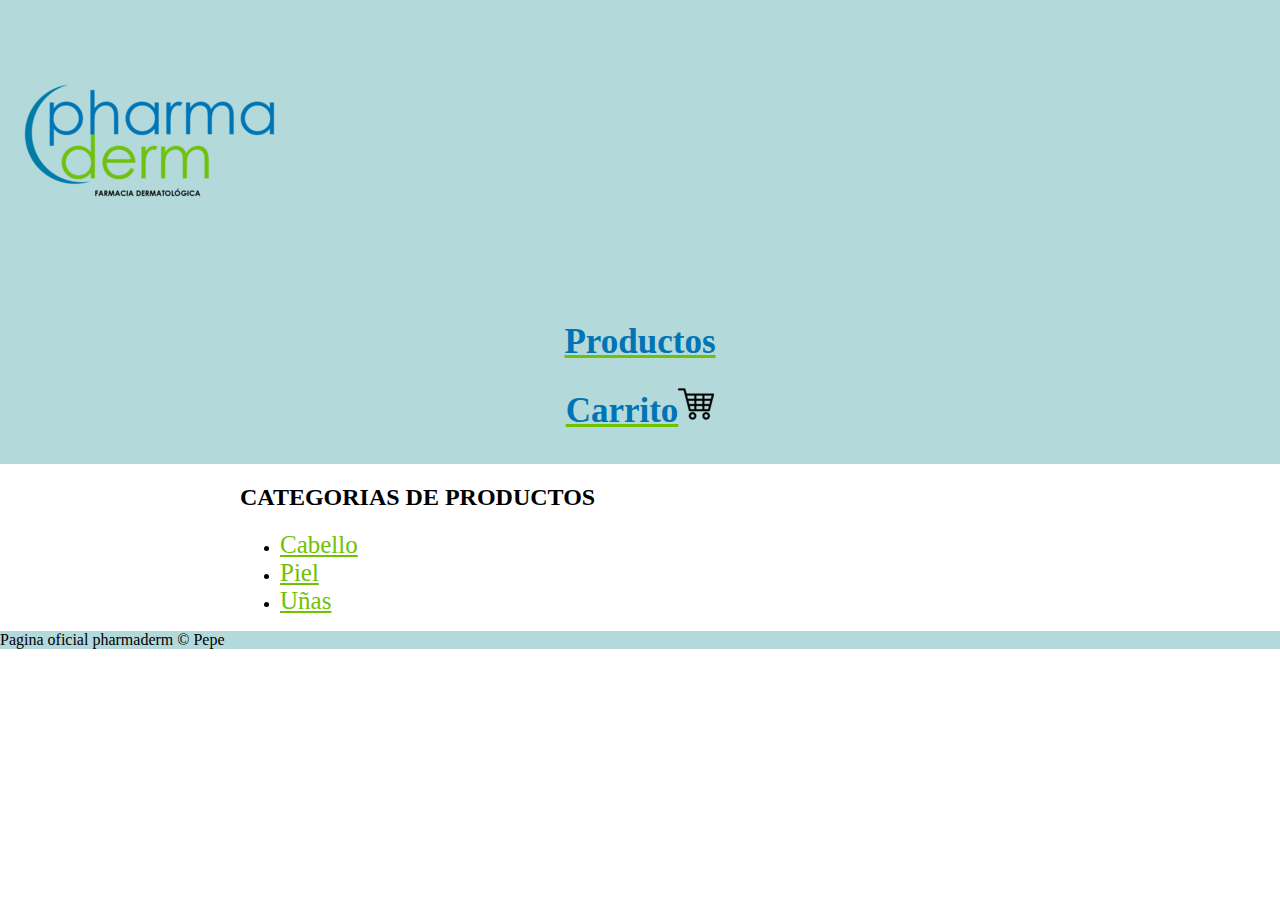
==== productos.html @ 7a456532 "productos" ====
<!DOCTYPE html>
<html>
<head>
	<title>pharmaderm productos</title>
	<link rel="icon" href="img/logo-pequeno.png">
	<link rel="stylesheet" type="text/css" href="css/pharmaderm.css">
</head>
<body>
<!--header element-->
	<header>
	<a href="https://setien25.github.io/pharmaderm/"><img src="img/logo.png"></a>
<a href="https://setien25.github.io/pharmaderm/"><h1>Productos </h1> </a>
<a href="https://setien25.github.io/pharmaderm/"><h1> Carrito<img src="img/carrito.png"></h1> </a>
	</header>

<main>
	
<!-- Productos -->
<h2>CATEGORIAS DE PRODUCTOS</h2>
<ul>
	<li><a href="https://www.sephora.com.mx/categories/cabello">Cabello</a></li>
	<li><a href="https://es.wikipedia.org/wiki/Piel#:~:text=La%20piel%20consta%20de%20dos,nerviosas%20y%20el%20tejido%20conectivo.">Piel</a></li>
	<li><a href="https://www.pinterest.com.mx/chikatanita/mi-estilo-de-u%C3%B1as/">Uñas</a></li>
</ul>

</main>

<!-- footer -->
<footer>
	<p>Pagina oficial pharmaderm &copy; Pepe</p>
</footer>
</body>
</html>
---- css/pharmaderm.css ----
body{
	margin: 0;
	font-family: Century Gothic;
}

header{
	background-color: #b3d9da;
	text-align: left;
	padding-top: 10px;
	padding-bottom: 10px;
}
header h1{
	color: #0074b5;
	font-family: Century Gothic;
	text-align: center;
	font-size: 35px;
}
header h2{
	color: #6fc200;
	font-family: Century Gothic;
	text-align: right;
	font-size: 35px;

}
main{
max-width: 800px;
margin: 0 auto;
padding: 0 20px 
}


a{
	color: #6fc200;
	font-size: 25px

}
a:hover{
	color: #0074b5;
}

footer{
	background-color: #b3d9da;
	text-align: left;
	padding-top: 0px;
	padding-bottom: 0px;
	margin: 0;
}
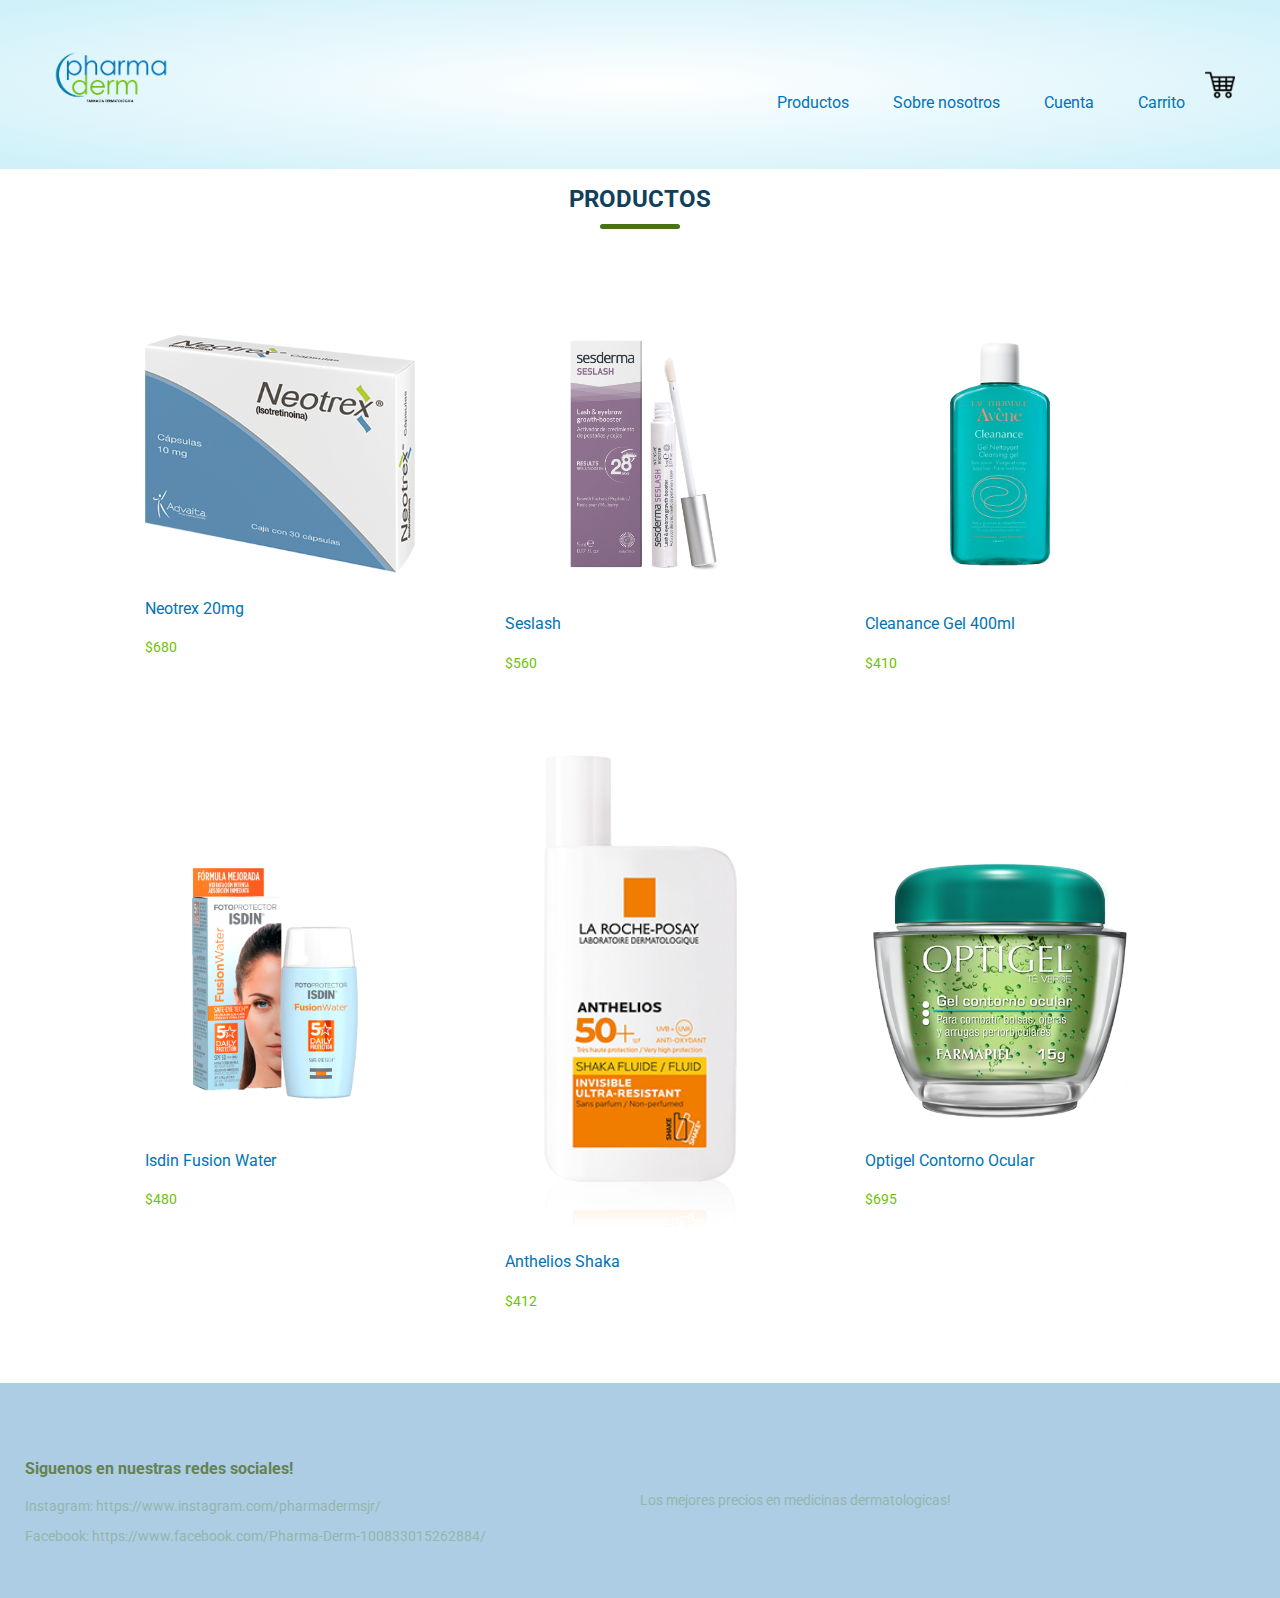
==== commit 8de937fa: "cREATED "PRODUCTOS"" ====
--- a/productos.html
+++ b/productos.html
@@ -1,33 +1,110 @@
 <!DOCTYPE html>
 <html>
 <head>
-	<title>pharmaderm productos</title>
+	<meta charset="utf-8">
+	<meta name="viewport" content="width=device-width, initial-scale=1.0">
+	<title>Productos|pharmaderm</title>
 	<link rel="icon" href="img/logo-pequeno.png">
 	<link rel="stylesheet" type="text/css" href="css/pharmaderm.css">
+	<link rel="preconnect" href="https://fonts.gstatic.com">
+<link href="https://fonts.googleapis.com/css2?family=Roboto:wght@100;300;400;700&display=swap" rel="stylesheet">
 </head>
 <body>
-<!--header element-->
-	<header>
-	<a href="https://setien25.github.io/pharmaderm/"><img src="img/logo.png"></a>
-<a href="https://setien25.github.io/pharmaderm/"><h1>Productos </h1> </a>
-<a href="https://setien25.github.io/pharmaderm/"><h1> Carrito<img src="img/carrito.png"></h1> </a>
-	</header>
+<div class="header">
+	<div class="container">
+		<div class="navbar">
+			<div class="logo">
+				<img src="img/logo.png" width="125px">
+			</div>
+			<nav>
+				<ul id="MenuItems">
+					<li><a href="">Productos</a></li>
+					<li><a href="">Sobre nosotros</a></li>
+					<li><a href="">Cuenta</a></li>
+					<li><a href="">Carrito</a></li>
+				</ul>
+			</nav>
+			<img src="img/carrito.png" width="30px" height="30px">
+			<img src="img/menu.png" class="menu-icon" onclick="menutoggle()">
+		</div>
+	
+	</div>
+</div>
 
-<main>
+
+<!--featured products-->
+<div class="small-container">
+	<h2 class="title">PRODUCTOS</h2>
+<div class="row">
+	<div class="col-4">
+		<img src="img/neotrex.png">
+		<h4>Neotrex 20mg</h4>
+		<p>$680</p>
+	</div>
+	<div class="col-4">
+		<img src="img/seslash.png">
+		<h4>Seslash</h4>
+		<p>$560</p>
+	</div>
+	<div class="col-4">
+		<img src="img/cleanance.png">
+		<h4>Cleanance Gel 400ml</h4>
+		<p>$410</p>
+	</div>
+	<div class="col-4">
+		<img src="img/fusionwater.png">
+		<h4>Isdin Fusion Water</h4>
+		<p>$480</p>
+	</div>
+	<div class="col-4">
+		<img src="img/shaka.png">
+		<h4>Anthelios Shaka</h4>
+		<p>$412</p>
+	</div>
+	<div class="col-4">
+		<img src="img/optigel.png">
+		<h4>Optigel Contorno Ocular</h4>
+		<p>$695</p>
+	</div>
+</div>
+</div>
+<!--Footer-->
+<div class="footer">
+	<div class="container">
+		<div class="row">
+			<div class="footer-col-1">
+				<h3>Siguenos en nuestras redes sociales!</h3>
+				<p>Instagram: https://www.instagram.com/pharmadermsjr/</p>
+				<p>Facebook: https://www.facebook.com/Pharma-Derm-100833015262884/</p>
+
+			</div>
+			<div class="footer-col-2">
+				<p>Los mejores precios en medicinas dermatologicas!</p>
+			</div>
+
+		</div>
+	</div>
 	
-<!-- Productos -->
-<h2>CATEGORIAS DE PRODUCTOS</h2>
-<ul>
-	<li><a href="https://www.sephora.com.mx/categories/cabello">Cabello</a></li>
-	<li><a href="https://es.wikipedia.org/wiki/Piel#:~:text=La%20piel%20consta%20de%20dos,nerviosas%20y%20el%20tejido%20conectivo.">Piel</a></li>
-	<li><a href="https://www.pinterest.com.mx/chikatanita/mi-estilo-de-u%C3%B1as/">Uñas</a></li>
-</ul>
+</div>
 
-</main>
+<script>
+	var MenuItems = document.getElementById("MenuItems");
 
-<!-- footer -->
-<footer>
-	<p>Pagina oficial pharmaderm &copy; Pepe</p>
-</footer>
+	MenuItems.style.maxHeight = "0px";
+
+	function menutoggle(){
+		if(MenuItems.style.maxHeight == "0px")
+		{
+			MenuItems.style.maxHeight = "200px";
+		}
+		else
+		{
+			MenuItems.style.maxHeight = "0px";
+		}
+	}
+
+</script>
+
+
 </body>
 </html>--- a/css/pharmaderm.css
+++ b/css/pharmaderm.css
@@ -1,47 +1,214 @@
 body{
 	margin: 0;
-	font-family: Century Gothic;
-}
-
-header{
-	background-color: #b3d9da;
-	text-align: left;
-	padding-top: 10px;
-	padding-bottom: 10px;
-}
-header h1{
+	
+	padding: 0;
+	box-sizing: border-box;
+}
+body{
+	font-family:'Roboto', sans-serif;
+	
+}
+
+
+
+.navbar {
+	display: flex;
+	align-items: center;
+	padding: 20px;
+}
+nav{
+	flex: 1;
+	text-align: right;
+}
+nav ul{
+	display: inline-block;
+	list-style-type: none;
+}
+nav ul li{
+	display: inline-block;
+	margin: 20px;
+}
+a{
+	text-decoration: none;
 	color: #0074b5;
-	font-family: Century Gothic;
+}
+p{
+	color:  #0074b5;
+}
+.container{
+	max-width: 1300px;
+	margin: auto;
+	padding-left: 25px;
+	padding-right: 25px;
+}
+.row{
+	display: flex;
+	align-items: center;
+	flex-wrap: wrap;
+	justify-content: space-around;
+}
+
+.col-2{
+	flex-basis: 50%;
+	min-width: 300px;
+}
+
+.col-2 img{
+	max-width: 100%;
+	padding: 50px 0;
+}
+.col-2 h1{
+	font-size: 50px;
+	line-height: 60px;
+	margin: 25px 0;
+}
+.btn{
+	display: inline-block;
+	background: #0074b5;
+	color: white;
+	padding: 8px 30px;
+	margin: 30px 0;
+	border-radius: 30px;
+	transition: background 0.5s;
+}
+.btn:hover{
+	background: #6fc200
+}
+.header{
+	background: radial-gradient(#fff,#cdf0f9);
+}
+.header .row{
+margin-top: 70px;
+}
+
+.categories{
+	margin: 70px 0;
+}
+
+.col-3{
+	flex-basis: 30%;
+	min-width: 250px;
+	margin-bottom: 30px;
+}
+
+.col-3 img{
+	width: 100%
+}
+
+.small-container{
+	max-width: 1080px;
+	margin: auto;
+	padding-left: 25px;
+	padding-right: 25px;
+}
+
+.col-4{
+	flex-basis: 25%;
+	padding: 10px;
+	min-width: 200px;
+	margin-bottom: 50px;
+	transition: transform 0.5s;
+}
+.col-4 img{
+	width: 100%;
+}
+
+.title{
 	text-align: center;
-	font-size: 35px;
-}
-header h2{
+	margin: 0 auto 80px;
+	position: relative;
+	line-height: 60px;
+	color: #11405b;
+
+}
+
+.title::after{
+	content: '';
+	background: #497212;
+	width: 80px;
+	height: 5px;
+	border-radius: 5px;
+	position: absolute;
+	bottom: 0;
+	left: 50%;
+	transform: translateX(-50%);
+}
+h4{
+	color:  #0074b5;
+	font-weight: normal;
+
+}
+.col-4 p{
+	font-size: 14px;
 	color: #6fc200;
-	font-family: Century Gothic;
-	text-align: right;
-	font-size: 35px;
-
-}
-main{
-max-width: 800px;
-margin: 0 auto;
-padding: 0 20px 
-}
-
-
-a{
-	color: #6fc200;
-	font-size: 25px
-
-}
-a:hover{
-	color: #0074b5;
-}
-
-footer{
-	background-color: #b3d9da;
-	text-align: left;
-	padding-top: 0px;
-	padding-bottom: 0px;
-	margin: 0;
-}
+}
+.col-4:hover{
+	transform: translateY(-5px);
+}
+.footer{
+	background: #adcde5;
+	color: #8a8a;
+	font-size: 14px;
+	padding: 60px 0 20px;
+}
+.footer p{
+	color: #8a8a;
+}
+.footer h3{
+	color: #658252;
+	margin-bottom: 20px;
+}
+.footer-col-1, .footer-col-2{
+	min-width: 250px;
+	margin-bottom: 20px;
+}
+.footer-col-1{
+	flex-basis: 50%;
+}
+.footer-col-2{
+	flex: 1;
+}
+.menu-icon{
+	width: 28px;
+	margin-left: 20px;
+	display: none;
+}
+
+@media only screen and (max-width: 800px){
+	nav ul{
+		position: absolute;
+		top: 70px;
+		left: 0;
+		background: #333;
+		width: 100%;
+		overflow: hidden;
+		transition: max-height 0.5s;
+
+	}
+	nav ul li{
+		display: block;
+		margin-right: 50px;
+		margin-top: 10px;
+		margin-bottom: 10px;
+
+	}
+	nav ul li a{
+		color: #81aac9
+
+	}
+	.menu-icon{
+		display: block;
+		cursor: pointer;
+	}
+}
+
+<!---less than 600--->
+
+@media only screen and (max-width: 600px){
+	.row{
+		text-align: center;
+	}
+	.col-2, .col-3, .col-4{
+		flex-basis: 100%;
+	}
+}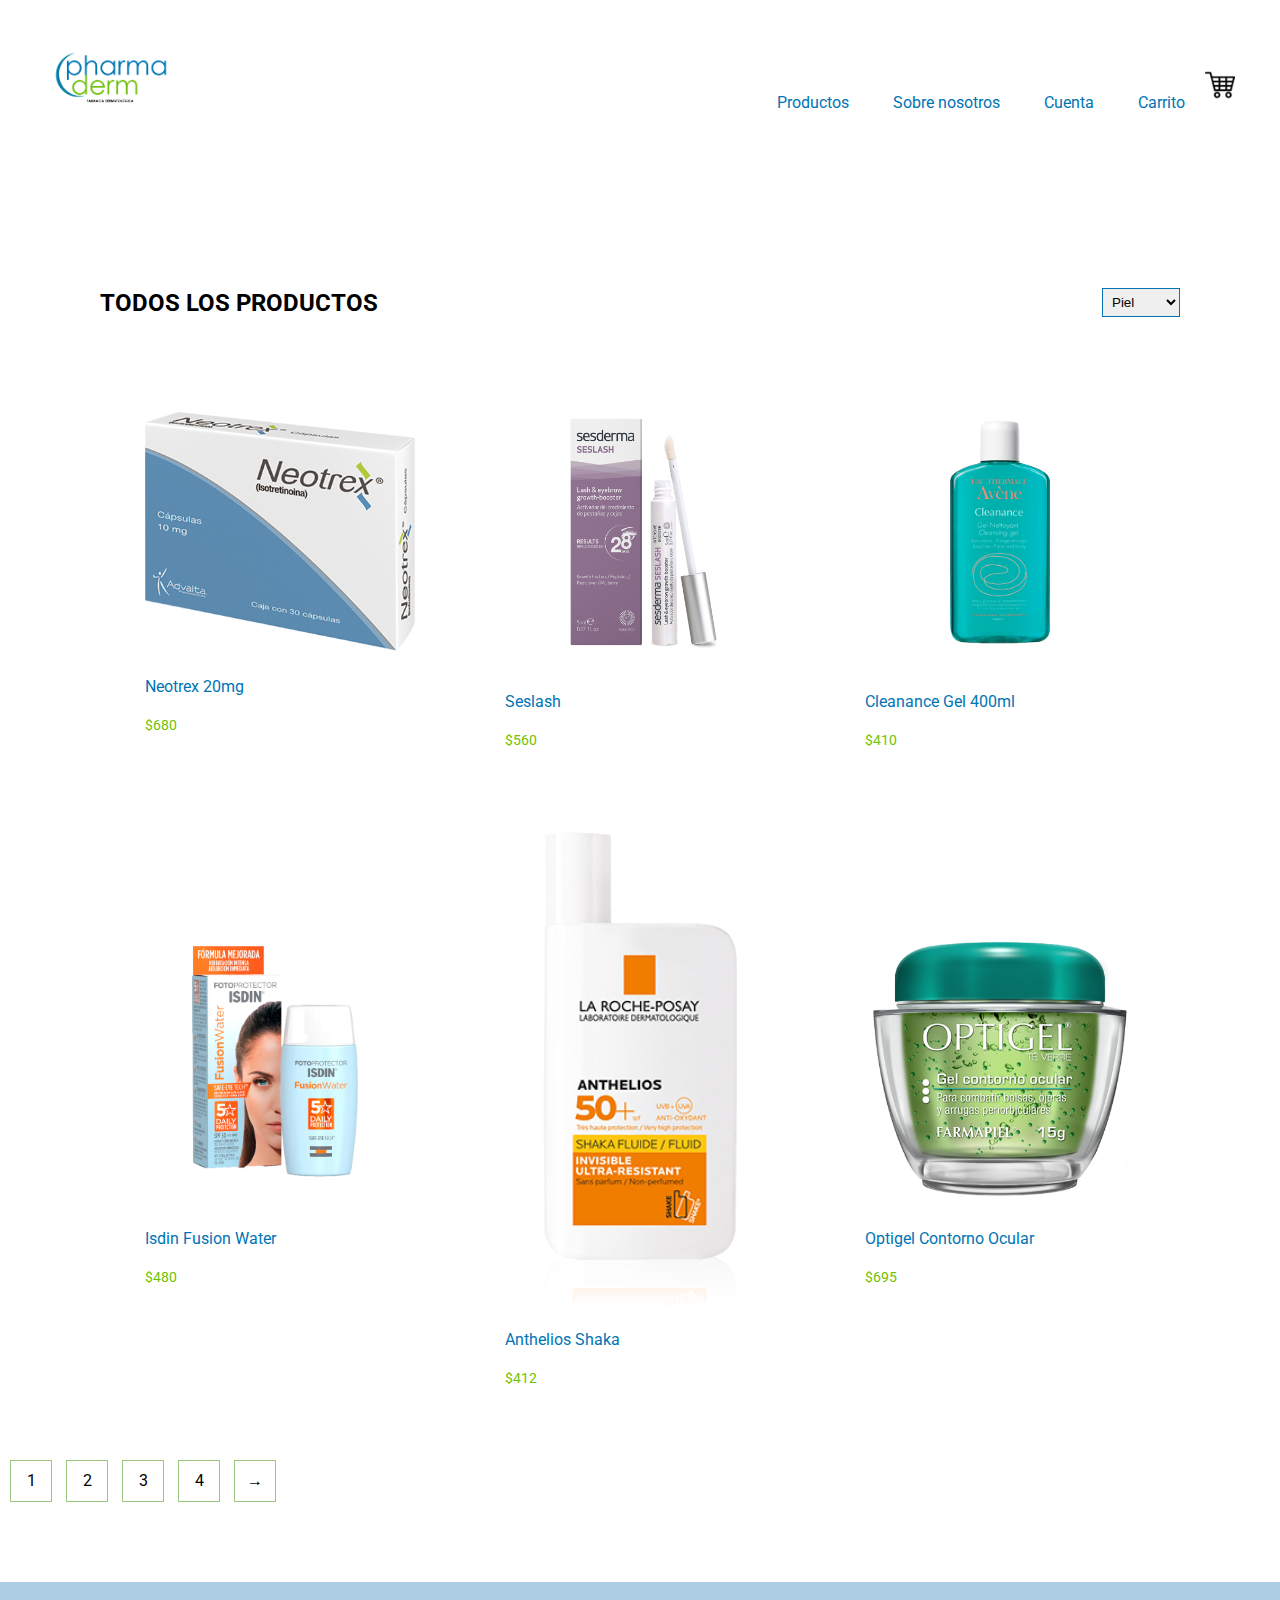
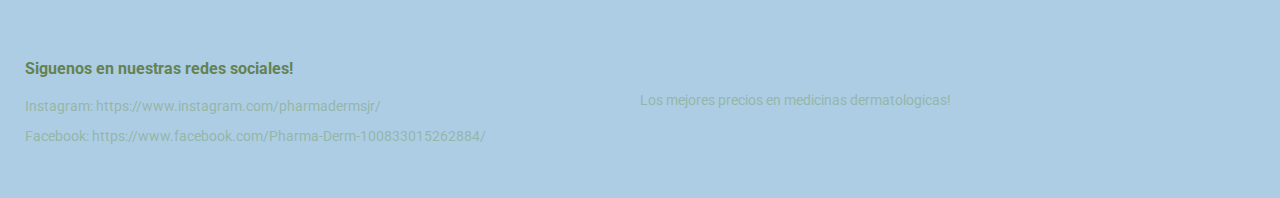
==== commit d7ae5da6: "Productos terminada" ====
--- a/productos.html
+++ b/productos.html
@@ -3,14 +3,14 @@
 <head>
 	<meta charset="utf-8">
 	<meta name="viewport" content="width=device-width, initial-scale=1.0">
-	<title>Productos|pharmaderm</title>
+	<title>Productos| pharmaderm</title>
 	<link rel="icon" href="img/logo-pequeno.png">
 	<link rel="stylesheet" type="text/css" href="css/pharmaderm.css">
 	<link rel="preconnect" href="https://fonts.gstatic.com">
 <link href="https://fonts.googleapis.com/css2?family=Roboto:wght@100;300;400;700&display=swap" rel="stylesheet">
 </head>
 <body>
-<div class="header">
+
 	<div class="container">
 		<div class="navbar">
 			<div class="logo">
@@ -27,14 +27,16 @@
 			<img src="img/carrito.png" width="30px" height="30px">
 			<img src="img/menu.png" class="menu-icon" onclick="menutoggle()">
 		</div>
-	
 	</div>
-</div>
-
-
-<!--featured products-->
 <div class="small-container">
-	<h2 class="title">PRODUCTOS</h2>
+	<div class="row row-2">
+		<h2>TODOS LOS PRODUCTOS</h2>
+		<select>
+			<option>Piel</option>
+			<option>Cabello</option>
+			<option>Unas</option>
+		</select>
+	</div>
 <div class="row">
 	<div class="col-4">
 		<img src="img/neotrex.png">
@@ -68,6 +70,17 @@
 	</div>
 </div>
 </div>
+
+<div class="page-btn">
+	<span>1</span>
+	<span>2</span>
+	<span>3</span>
+	<span>4</span>
+	<span>&#8594;</span>
+</div>
+
+
+
 <!--Footer-->
 <div class="footer">
 	<div class="container">
--- a/css/pharmaderm.css
+++ b/css/pharmaderm.css
@@ -174,6 +174,40 @@
 	display: none;
 }
 
+/*--- all products ---*/
+.row-2{
+	justify-content: space-between;
+	margin: 100px auto 50px;
+}
+
+select{
+	border: 1px solid #0474B4;
+	padding: 5px;
+}
+
+select:focus{
+	outline: none;
+}
+.page-btn{
+	margin: 0 auto 80px;
+
+}
+.page-btn span{
+	display: inline-block;
+	border: 1px solid #9ac67f;
+	margin-left: 10px;
+	width: 40px;
+	height: 40px;
+	text-align: center;
+	line-height: 40px;
+	cursor: pointer;
+}
+.page-btn span:hover{
+	background: #9ac67f;
+	color: #fff;
+}
+
+
 @media only screen and (max-width: 800px){
 	nav ul{
 		position: absolute;
@@ -200,9 +234,9 @@
 		display: block;
 		cursor: pointer;
 	}
-}
-
-<!---less than 600--->
+
+
+<!---less than 600---!>
 
 @media only screen and (max-width: 600px){
 	.row{
@@ -211,4 +245,4 @@
 	.col-2, .col-3, .col-4{
 		flex-basis: 100%;
 	}
-}+}
